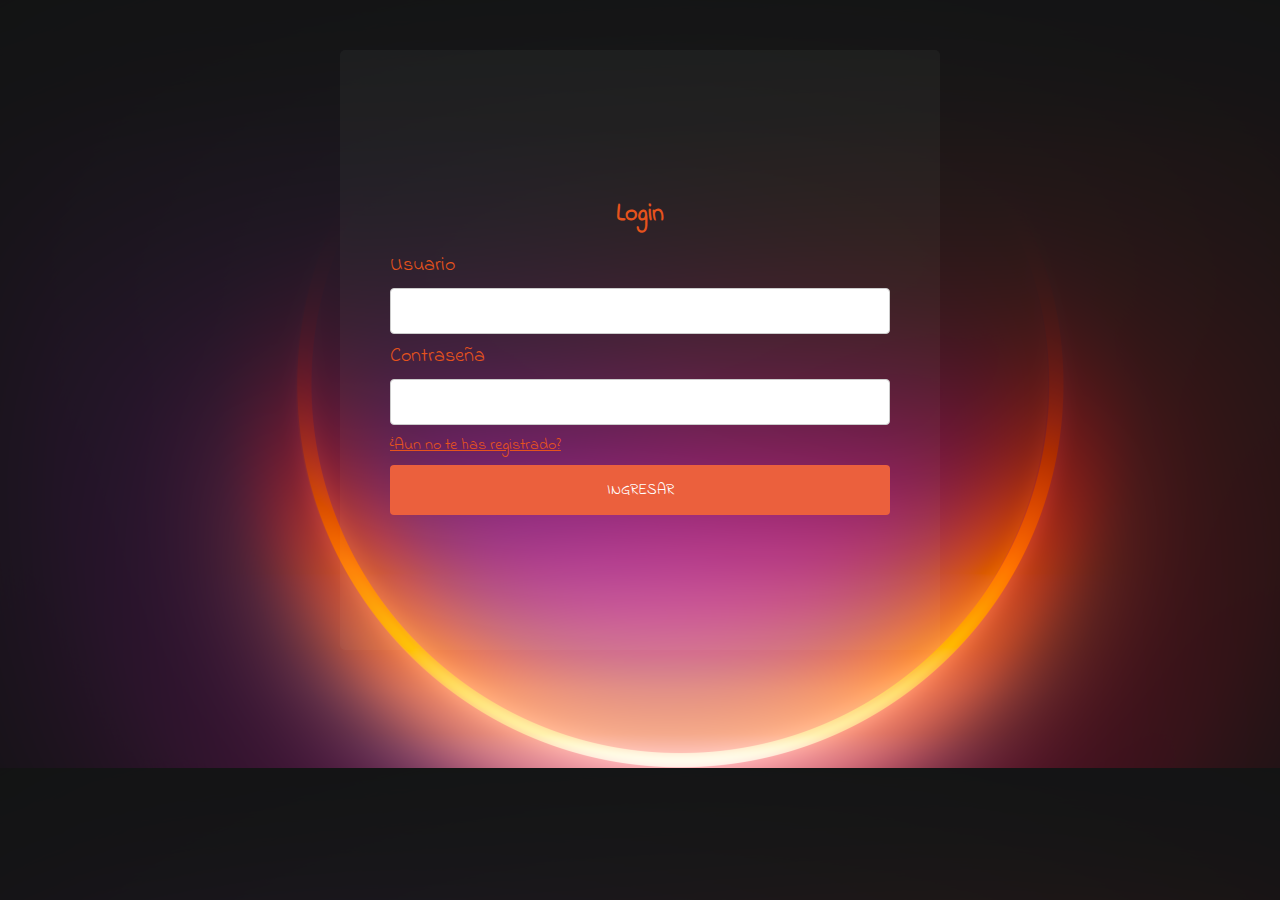
==== index.html @ 9770eb61 "first commit" ====
<!DOCTYPE html>
<html lang="en">
<head>
    <meta charset="UTF-8">
    <meta name="viewport" content="width=device-width, initial-scale=1.0">
    <link rel="stylesheet" href="style.css">
    <link rel="preconnect" href="https://fonts.googleapis.com">
    <link rel="preconnect" href="https://fonts.gstatic.com" crossorigin>
    <link href="https://fonts.googleapis.com/css2?family=Indie+Flower&display=swap" rel="stylesheet">
    <title>Login</title>
</head>
<body class="indie-flower-regular">
    <div class="container">
        <div>
            <h2>Login</h2>
        </div>
        <div>
            <form action="" onsubmit="login(event)">
                <label for="usuario">Usuario</label>
                <input class="indie-flower-regular" type="text" id="usuario" name="usuario" required>
                <label for="password">Contraseña</label>
                <input  class="indie-flower-regular" type="password" id="password" name="password" required>
                <a href="registro.html">¿Aun no te has registrado?</a>
                <input type="submit" value="INGRESAR" class="indie-flower-regular">
            </form>
        </div>
    </div>
    <script src="login.js"></script>
</body>
</html>
---- style.css ----
body
{
    background-image: url("images/fondo2.png");
    margin: 0;
}

.indie-flower-regular {
    font-family: "Indie Flower", cursive;
    font-weight: 400;
    font-style: normal;
  }
  

.container
{
    margin:auto;
    margin-top: 50px;
    display:flex;
    flex-direction: column;
    align-items: center;
    justify-content: center;
    padding: 50px;
    width: 500px;
    height: 500px;
    border-radius: 5px;
    background-color: rgba(238, 245, 238, 0.041) ;
    
    
}

    
h1, h2
{
    text-align: center;
    color:#E6531C;
}

label
{
    color: #E6531C;
    font-size: 20px;
}

input[type=text],input[type=password]
{
    width: 100%;
    padding: 12px 20px;
    margin: 8px 0;
    display: inline-block;
    border: 1px solid #ccc;
    border-radius: 4px;
    box-sizing: border-box;
    cursor: pointer;
}
input[type=submit] {
    width: 100%;
    background-color: #EB603D;
    color: white;
    padding: 14px 20px;
    margin: 8px 0;
    border: none;
    border-radius: 4px;
    cursor: pointer;
    font-size: 15px;
  }
  
  input[type=submit]:hover {
    background-color:#E6531C;
  }
  a
  {
    color: #E6531C;
  }
  form
  {
    justify-items: center;
    gap: 10px;
  }
  video
  {
    margin: auto;
    
  }

  .containervid
{
    margin:auto;
    margin-top: 10px;
    display:flex;
    flex-direction: column;
    align-items: center;
    justify-content: center;
    padding: 5px;
}

video
{
  width: 100%;
  height: auto;
}
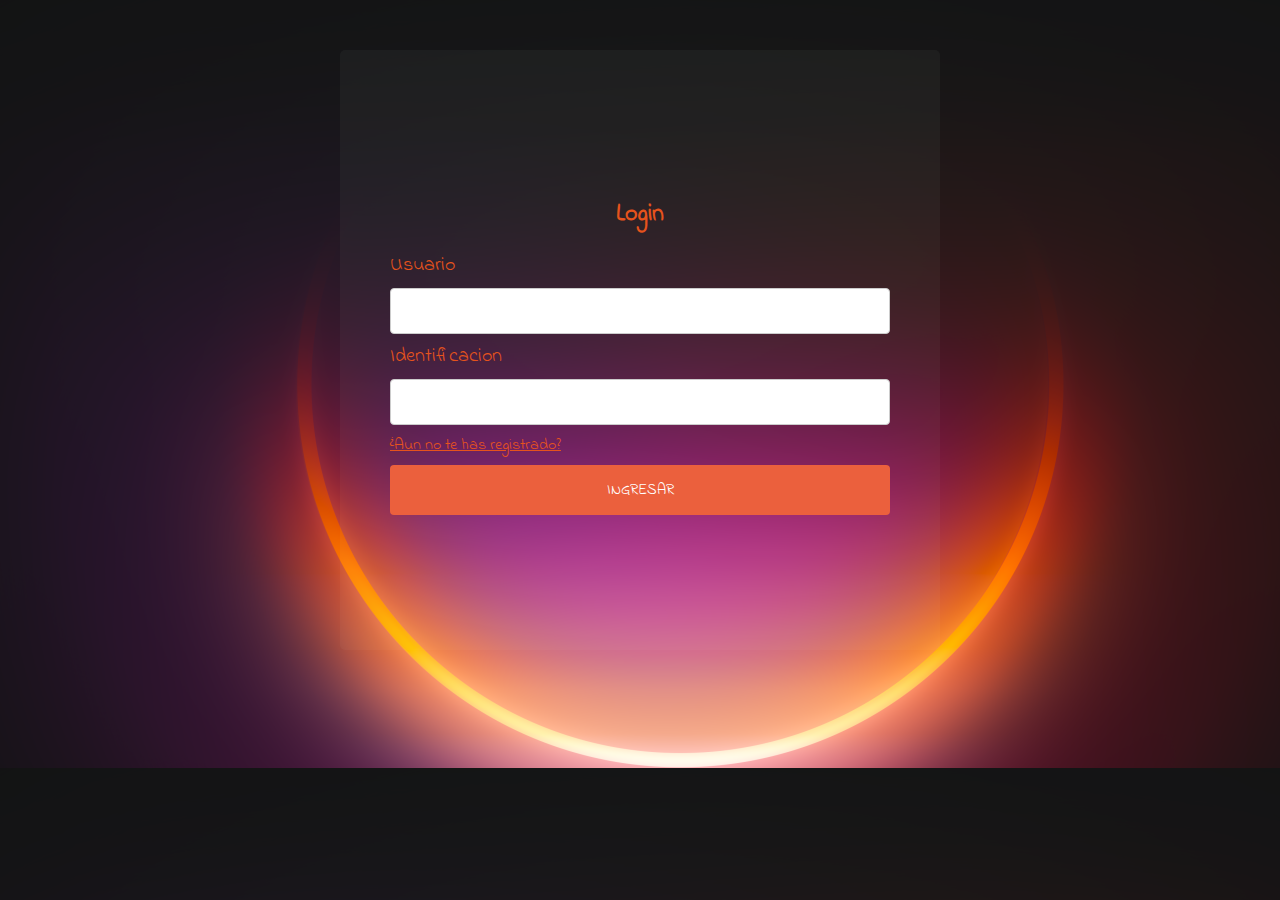
==== commit 39a34419: "commit 2.5" ====
--- a/index.html
+++ b/index.html
@@ -18,8 +18,8 @@
             <form action="" onsubmit="login(event)">
                 <label for="usuario">Usuario</label>
                 <input class="indie-flower-regular" type="text" id="usuario" name="usuario" required>
-                <label for="password">Contraseña</label>
-                <input  class="indie-flower-regular" type="password" id="password" name="password" required>
+                <label for="password">Identificacion</label>
+                <input  class="indie-flower-regular" type="text" id="password" name="password" required>
                 <a href="registro.html">¿Aun no te has registrado?</a>
                 <input type="submit" value="INGRESAR" class="indie-flower-regular">
             </form>
